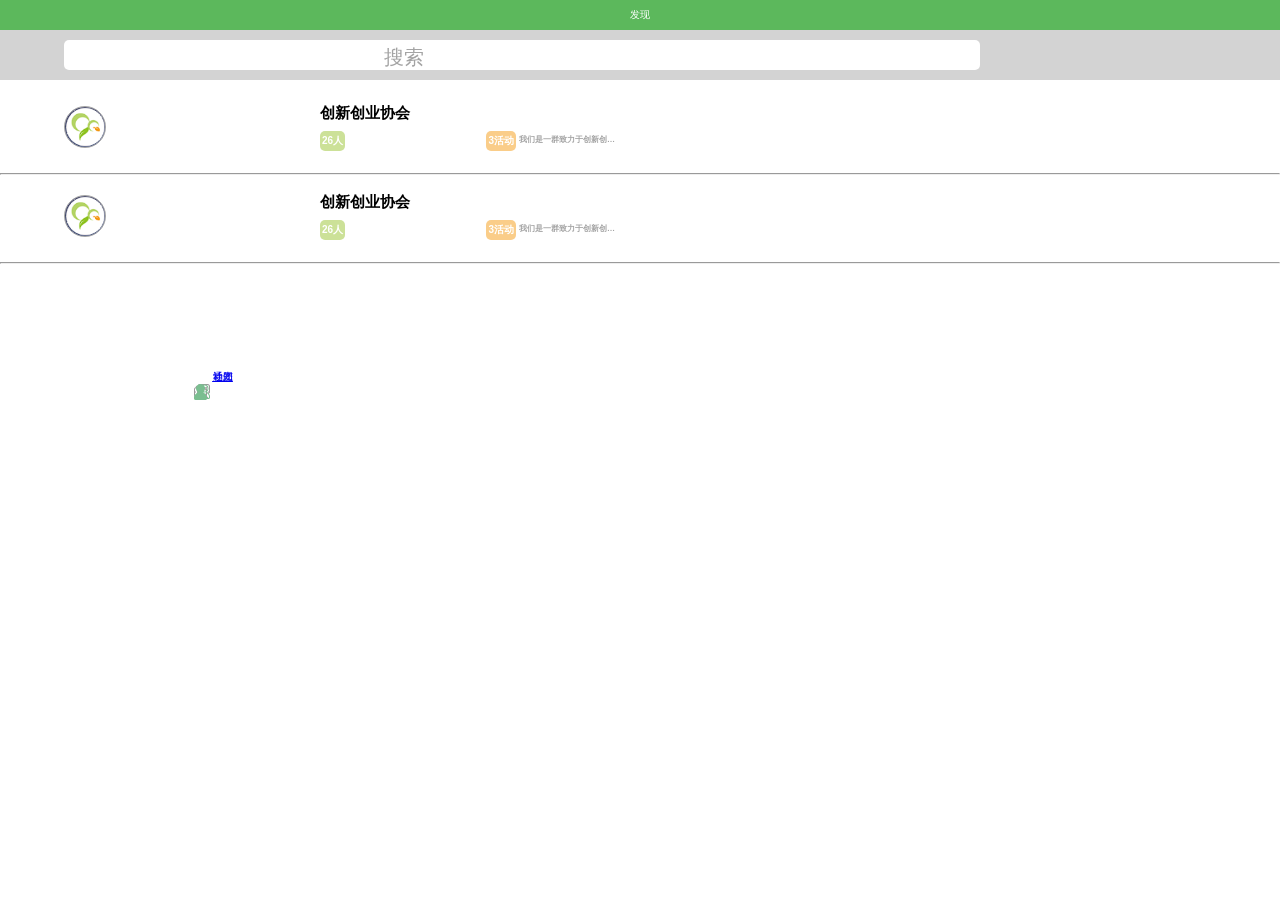
==== html/discovery.html @ af3cd267 "log" ====
<!DOCTYPE html>
<html lang="en">
<head>
	<meta charset="UTF-8">
	<meta name="viewport" content="width=device-width, user-scalable=no, initial-scale=1.0, maximum-scale=1.0, minimum-scale=1.0">
	<title>社团</title>
	<link rel="stylesheet" type="text/css" href="../css/bootstrap.css">
	<link rel="stylesheet" type="text/css" href="../css/main.css">
	<link rel="stylesheet" type="text/css" href="../css/organization.css">
</head>
<body>
	<!-- 发现和搜索框外层套一个div -->
	<div class="discoverFix">
		<!-- 顶部导航 -->
		<div class="discoverHeader">
			<span>发现</span>
		</div>
		<!-- 搜索框 -->
		<div class = "orgaDiscover" id = "orgaDiscover" style = "display:block;">
			<div class = "topSearch" id = "orgaSearch">
				<input type = "text" id = "orgaSearchInput">
				<label class = "orgaSearchLabel" id = "orgaSearchLabel">
					<span class = "glyphicon glyphicon-search"></span>
					<span>搜索</span>
				</label>
				<span class="glyphicon glyphicon-plus" id="topSearchPlus"></span>
				<span id="orgaSearchCancel" class = "orgaSearchCancel">取消</span>
			</div>
		</div>
	</div>
	<!-- 此处添加一个类名 discoverResult -->
	<div class="orgaResult discoverResult">
		<!-- 直接把已有列表显示出来,搜索时再ajax更新 -->
		<ul>
			<li>
				<div class="orgaResultContent">
					<a class = "infoHref" href="organizationInfo.html">
						<img src="../img/icon2.png" alt="" class = "orgaResultImg">
						<span class = "orgaResultName">创新创业协会</span>
						<span class = "orgaResultNum">26人</span>
						<span class = "orgaResultAct">3活动
							<span class = "orgaResultPara2">我们是一群致力于创新创业的有志青年</span>
						</span>
					</a>
				</div>
			</li>
			<hr>
			<li>
				<div class="orgaResultContent">
					<a class = "infoHref" href="organizationInfo.html">
						<img src="../img/icon2.png" alt="" class = "orgaResultImg">
						<span class = "orgaResultName">创新创业协会</span>
						<span class = "orgaResultNum">26人</span>
						<span class = "orgaResultAct">
							<span>3活动</span>
							<span class = "orgaResultPara2">我们是一群致力于创新创业的有志青年</span>
						</span>	
					</a>	
				</div>
			</li>
			<hr>	
		</ul>
	</div>
	<!-- 底部导航栏 -->
	<div class="footer navbar navbar-default navbar-fixed-bottom" id = "footer">
		<ul class = "nav navbar-nav">
			<li>
				<img src="../img/trend.png">
				<a href="trend.html">动态</a>
			</li>
			<li>
				<img src="../img/notification.png">
				<a href="history.html">通知</a>
			</li>
			<li>
				<img src="../img/organization_active.png">
				<a href="organization.html">社团</a>
			</li>
		</ul>
	</div>

    <script src = "../js/jQuery.js"></script>
    <script src = "../js/bootstrap.js"></script>
    <script src = "../js/discovery.js"></script>
</body>
</html>
---- css/main.css ----
* {
	margin: 0;
	padding: 0;
}
html{
	height: 100%;
}
body {
	font-family: "Microsoft YaHei", Arial, Helvetica, sans-serif, "宋体";
	color: #333;
	line-height: 1.6;
	background: #f3f3f3;
	position: relative;
	height: 100%;
}
h4, h5 {
	font-weight: bold;
}
@media (min-width: 768px) and (max-width: 1200px){
	.navbar-nav {
		width: 100%;
		margin: 5px auto;
	}
	.navbar-nav li a{
		padding-bottom: 10px;
	}
	.the_indent{
		text-indent: 35px;
		width: 108%;
	}
}
@media (min-width: 1200px){
	.navbar-nav {
		width: 100%;
		margin: 5px auto;
	}
	.navbar-nav li a{
		padding-bottom: 10px;
	}
	.the_indent{
		text-indent: 35px;
		width: 120%;
	}
}
.scroll_bug{
	overflow: hidden;
}
.float_right{
	float: right;
}
.h2_center {
	text-align: center;
}
.middle {
	width: 90%;
	margin: 0 auto;
}
.the_middle {
	padding-left: 10%;
}
.the_top {
	padding-top: 20px;
}
.the_top1 {
	padding-top: 10px;
}
.the_top2 {
	padding-top: 70px;
}
.the_top3 {
	margin-top: 20%;
}
.the_center {
	display: block;
	padding-left: 5%;
}
.the_center1 {
	margin-left: 6.5%;
}
.the_table {
	font-family: "Microsoft YaHei", Arial, Helvetica, sans-serif, "宋体";
	text-align: center;
	width: 80%;
	margin: 0 auto;
}
.the_span {
	vertical-align: middle;
}
.the_text {
	border: none;
}
.the_bottom {
	margin-bottom: 0px;
}
.the_button {
	display: block;
	width: 60%;
	margin: 20px auto;
}
.the_two_button {
	width: 80%;
	margin: 10px auto;
}
.the_edit_button {
	width: 45%;
	float: left;
}
.the_pm_button {
	width: 45%;
	float: right;
}
.yz_button {
	margin-left: -17px;
}
.shetuanjz {
	display: block;
	margin: 0 auto;
	width: 80%;
	overflow: hidden;
	border: 1px solid #999;
}
.shetuanjz p {
	text-indent: 2rem;
	padding: 5px 10px;
}
.the_list {
	width: 80%;
	text-align: center;
	margin: 3px auto;
}
/*成员管理*/
.cygl_table {
	width: 80%;
	margin: -20px auto 0;
}
.the_label {
	margin-right: -20px;
	margin-top: 5px;
	margin-left: 5px;
}
/*顶部导航*/
.header{
	width: 100%;
	background: #fff;
	display: block;
	position: fixed;
	height: 50px;
	z-index: 999;
	border-bottom: 1px solid #a3a3a3;
}
.header ul li{
	display: block;
	font-size: 16px;
	float: left;
	text-align: center;
	line-height: 50px; 
}
.header a{
	display: block;
	height: 50px;
	color: #a3a3a3;
	text-decoration: none;
}
#headerLeft{
	position: absolute;
	width: 80%;
}
#headerLeft2{
	position: absolute;
	width: 100%;
}
#headerRight{
	width: 20%;
	position: absolute;
	right: 0;
}
.subHeader li{
	display: block;
	text-align: center;
	width: 50%;
	margin-top: 40px;
	background: #fff;
}
.subHeader a{
	height: 30px;
	line-height: 30px;
}
.container{
	padding-top: 50px;
	position: relative;
}
.container2{
	padding-top: 100px;
}
.container3{
	padding-top: 60px;
}
.right_two_button{
	margin-top: 15px;
	float: right;
}
.right_two_button button{
	width: 100px;
	margin-right: 20px;
}
.footer{
	margin-top: 40px;
	width: 100%;
	background: #fff;
}
.footer_center{
	display: block;
	overflow: hidden;
	margin: 0 auto;
}
.footer li{
	color: #333;
	display: block;
	text-align: center;
	float: left;
	width: 33.3%;
	margin-bottom: -15px;
	margin-top: -15px;
}
/*导航小红点*/
/*.footer li:nth-child(3):after{
	position: absolute;
	top: 8px;
	left: 55%;
	content: "";
	width: 7px;
	height: 7px;
	background: #f00;
	border-radius: 50%;
}*/
.footer li img{
	margin-bottom: -20px;
}
.no_top_border{
	border-top: none;
}
.character_in_input{
	position: absolute;
	top: 130px;
	left: 25px;
	color: #777;
}
.character_in_input2{
	position: absolute;
	top: 167px;
	left: 25px;
	color: #777;
}
.the_indent{
	padding-left: 50px;
	padding-right: 20%;
}
.input_height{
	display: block;
	height: 45px;
}
.plus_in_input{
	position: absolute;
	right: 30px;
	top:126px;
}

/*ln's css*/
.applyText{
	width: 100%;
}
#confirmed{
	margin-bottom: -10px;
}
#confirmedUl{
	display: none;
	margin-top:5px;
}
.notiReport{
	display: block;
	margin-top: -20px;
	text-align: center;
	font-weight: bold;
}
.short-cut{
	display: block;
	text-align: center;
	height: 40px;
	line-height: 40px;
	color: #f3f3f3;
}
#identify p{
	padding: 0;
	text-align: center;
	width: 100%;
	position: relative;
}
#identify p span{
	padding: 0 10px;
	z-index: 1;
	position: relative;
	color: #a3a3a3;
	background-color: #f3f3f3;
}
#identify p::after{
	content: "";
	z-index: 0;
	position: absolute;
	background-color: #a3a3a3;
	height: 1px;
	left: 0;
	right: 0;
	top: 50%;
}
.ln_container{
	position: relative;
	padding-bottom: 70px;
	padding-top: 90px;
}
/**/
.left_arrow{
	color:white;
	text-decoration: none;
}
.notification_ul li{
	list-style: none;
	font-weight: bold;
}
.notification_ul{
	margin-top: -20px;
	padding-bottom: 30px;
}
.notification_ul a{
	text-decoration: none;
	color: #000;
}
.the_normal_intent{
	overflow: hidden;
	padding: 0 20px;
	font-size: 0.75rem;
}
.timestamp{
	position: absolute;
	top: 10px;
	right: 10%;
}
.no_underline_black{
	text-decoration: none;
	color: black;
}
.no_underline_black a:hover{
	text-decoration: none;
	color: black;
}
.no_underline_black a:active{
	text-decoration: none;
	color: black;
}
.no_underline_black a:visited{
	text-decoration: none;
	color: black;
}
.bg_red{
	background-color: #f2594b;
	color: white;
	border: none;
}
.confirm{
	display: block;
	width: 100%;
	text-align: center;
	overflow: hidden;
	font-weight: bold;
	background-color: white;
	height: 40px;
	line-height: 40px;
}
/*时间轴*/
/*.timeline{
	list-style: none;
	background: url("../img/2.png") repeat-y scroll 5% 0;
}
.to_position{
	position: relative;
} 
.time{
	position: absolute;
	left: -2.5rem;
}
.number{
	position: absolute;
	background: url("../img/timeline_spot2.png") no-repeat scroll 0 0 transparent;
	width: 20px;
	height: 20px;
	left: 5%;
	margin-left: -5px;
}
.content{
	margin-left: 15%;
	width: 80%;
}
.panel_time{
	position: absolute;
	right: 20px;
}
.panel-body p{
	word-wrap:break-word;
}
.info_panel{
	margin: 30% auto 20px;
	width: 90%;
}*/
/*上传图片*/
#upload_image{
	opacity: 0;
	position: absolute;
	z-index: 10;
	top: 325px;
	left: -160px;
}
#add_img{
	color: #777;
	display: block;
	position: absolute;
	top: 325px;
	left:23px;
}
/*请假回复*/
.leaveButton{
	display: block;
	background: #f2594b;
	border: 0;
	border-radius: 5px;
	width: 80%;
	height: 30px;
	margin: 20px auto 0;
	color: #fff;
}
/*确认遮罩层*/
.mask_transparent {
	position: fixed;
	z-index: 9997;
	width: 100%;
	height: 100%;
	top: 0;
	left: 0;
	background: #000;
	opacity: 0.5;
}
#toast{
	display: none;
}
.the_toast {
	position: fixed;
	z-index: 9999;
	top: 180px;
	/*水平居中*/
	width: 7.6em;
	min-height: 7.6em;
	left: 50%;
	margin-left: -3.8em;
	background: rgba(40, 40, 40, 0.75);
	text-align: center;
	border-radius: 5px;
	color: #FFFFFF;
}
.icon_toast {
	display: block;
	margin: 22px 0 0;
}
/*伪元素添加对号 */
.icon_toast::before {
	/*对号字符*/
	content: '\2714';
	color: #FFFFFF;
	font-size: 55px;
}
.toast_content {
	margin: 0 0 15px;
	font-size: 15px;
}
/*发送通知新增部分*/
.SAHclub{
	width: 100%;
	height: 70px;
}
.SAHclubButton{
	display: block;
	margin: 5px;
}
.SAHposition{
	display: block;
	margin: 0 0 10px 10px;
}
.resetButton{
	float: left;
}
/*上传插件*/
.webuploader-container {
	position: relative;
}
.webuploader-element-invisible {
	position: absolute !important;
    clip: rect(1px,1px,1px,1px);
}
.webuploader-pick-disable {
	opacity: 0.6;
	pointer-events:none;
}
---- css/organization.css ----
*{
	margin: 0;
	padding: 0;
}
html{
	font-size: 10px;
}
body{
	font-family: "Microsoft YaHei", Arial, Helvetica, sans-serif, "宋体";
	background: #fff;
}

/*总体定位*/
.orgaContainer{
	position: relative;
	/*防止底部导航遮盖*/
	padding-bottom: 100px;
	/*display: none;*/
}
.nomove{
	position: fixed;
    z-index: 999;
    width: 100%;
    height: 170px;
}
/*顶部导航*/
.orgaHeader{
	position: absolute;
	z-index: 999;
	width: 100%;
	height: 40px;
}
.orgaHeaderTitle{
	position: absolute;
	z-index: 99;
	width: 100%;
	height: 40px;
	background: rgba(0,0,0,.27);
}
.pDataHeaderIcon{
	position: absolute;
	top: 8px;
	left: 5%;
	color: #fff;
}
.orgaHeaderSilce{
	float: right;
	margin-top: 3px;
	margin-right: 15%;
	font-size: 2rem;
	color: #fff;
}
.orgaHeaderSearch{
	position: absolute;
	right: 5%;
	top: 10px;
	font-size: 2rem;
	color: #fff;
}
.orgaTopPic img{
	width: 100%;
	height: 190px;
}
.orgaName{
	position: absolute;
	z-index: 999;
	top: 190px;
	width: 100%;
	height: 40px;
	background: #fff;
	box-shadow: 1px 1px 1px rgba(0, 0, 0, .5);
}
.orgaNameTitle{
	margin-left: 5%;
	height: 40px;
	line-height: 40px;
	font-size: 2rem;
}
.orgaName label{
	margin-left: 10px;
	font-size: 1.4rem;
	color: #5cb85c;
}
.orgaNameArrow{
	float: right;
	margin: 10px 5% 0 0;
	font-size: 1.8rem;
	color: #999;
}
.midHr{
	display: none;
	position: absolute;
	z-index: 10000;
	top: 230px;
	width: 90%;
}
.orgaNameMask{
	display: none;
	position: absolute;
	z-index: 1029;
	top: 230px;
	width: 100%;
	height: 1000px;
	background: rgba(0, 0, 0, .5);
}
.orgaSwitch{
	display: none;
}
.orgaSwitch ul{
	position: absolute;
	z-index: 9999;
	top: 230px;
	width: 100%;
	max-height: 160px;
	overflow: auto;
	background: #fff;
	border-bottom: 1px solid #eee;
}
.orgaSwitch li{
	margin: 5px 0;
	padding: 0 5%;
	height: 30px;
	line-height: 30px;
	list-style: none;
}
.orgaSwitch li a{
	text-decoration: none;
	color: #000;
}
.orgaNav{
	position: relative;
	z-index: 888;
	padding-top: 230px;
	background: #eee;
}
.orgaNav:after{
	display: block;
	content: ".";
	visibility: hidden;
	height: 0;
	clear: both;
}
.orgaNav li{
	float: left;
	width: 33%;
	height: 30px;
	line-height: 30px;
	text-align: center;
	list-style: none;
}
.orgaNav li label{
	color: #999;
	font-weight: normal;
}
.orgaNav img{
	width: 15px;
	height: 15px;
}
/*页面内容*/
.orgaContent_label{
	margin-top: 5px;
	margin-left: 20px;
	color: #a3a3a3;
}
.orgaNext{
	margin-top: -10px;
	height: 30px;
	line-height: 30px;
	text-align: center;
	color: #999;
	background: #eee;
	box-shadow: 1px 1px 1px rgba(0, 0, 0, .4) inset;
}
/*分割线*/
hr{
	margin: 0 5%;
}
/*段落排版*/
.orgaContent p{
	width: 80%;
	font-size: 1.4rem;
	margin-top: -30px;
	margin-left: 20%;
	padding: 0 20px;
	work-break:break-all;
	word-warp:break-word;	
}
.orgaMain{
	margin-top: 10px;
}
.orgaMain2{
	margin-top: 10px;
}
/*管理部分*/
.orgaManage{
	width: 90%;
	margin: 10px auto;
}
.orgaManage li{
	display: block;
	list-style: none;
	font-size: 1.4rem;
	margin: 10px 20px;
}
.orgaManage a{
	text-decoration: none;
	color: #6F6F6F;
}
.orgaManage_name{
	margin-left: 20px;
	margin-right: 50%;
}
.orgaPrev{
	width: 100%;
	height: 30px;
	line-height: 30px;
	text-align: center;
	color: #999;
	background: #eee;
	box-shadow: 1px 1px 1px rgba(0, 0, 0, .4) inset;
}
/*发现部分*/
.orgaDiscover{
	margin-top: 0;
	display: none;
}
.orgaDiscover2{
	margin-top: -.5rem;
	display: none;
}
.topSearch{
	width: 100%;
	height: 5rem;
	background: #d3d3d3;
	position: relative;
}
.topSearch input{
	position: absolute;
	width: 70%;
	height: 3rem;
	line-height: 3rem;
	font-size: 2rem;
	bottom: 1rem;
	left: 5%;
	border-radius:5px;
	border: 0;
	padding: 0 1rem 0 1rem;
}
.orgaSearchLabel{
	position: absolute;
	color: #a3a3a3;
	font-size: 2rem;
	left: 30%;
	top: 1.1rem;
}
#topSearchPlus{
	float: right;
	margin: 10px 5% 0;
	font-size: 3rem;
	color: #999;
}
/*获取焦点时搜索框*/
.topSearchFocus{
	width: 100%;
	height: 5rem;
	background: #d3d3d3;
	position: relative;
}
.topSearchFocus input{
	position: absolute;
	width: 70%;
	height: 3rem;
	line-height: 3rem;
	font-size: 2rem;
	bottom: 1rem;
	left: 5%;
	border-radius:5px;
	border: 0;
	padding: 0 1rem 0 1rem;
}
.orgaSearchLabelFocus{
	position: absolute;
	color: #a3a3a3;
	font-size: 2rem;
	left: 8%;
	top: 1.1rem;
}
/*取消*/
.orgaSearchCancel{
	display: none;
	position: absolute;
	font-size: 2rem;
	color: #fff;
	left: 82%;
	top: 1.1rem;
	cursor: pointer;
}
/*搜索按钮*/
/*.orgaSearchButton{
	position: absolute;
	margin-top: 6rem;
	margin-left: 10%;
	border: 1px solid #5CB85C;
	border-radius:5px;
	background: #fff;
	width: 80%;
	height: 4rem;
}*/
/*发现背景图*/
.orgaSearchBg{
	width: 100%;
	margin-top: 6rem;
}
/*搜索结果*/
.orgaResult{
	padding-bottom: 50px;
}
.orgaResult li{
	list-style: none;
	position: relative;
}
.orgaResult hr{
	margin: 10px auto 10px;
}
/*搜索结果概述*/
.orgaResultHead{
	font-size: 1.2rem;
	color: #a3a3a3;
	margin: 10px 5% 0;
}
/*社团头像*/
.orgaResultImg{
	width: 40px;
	height: 40px;
	border-radius: 40px;
	border: 1px solid #a3a3a3;
	margin: 10px 5%;
}
/*社团名称*/
.orgaResultName{
	font-size: 1.5rem;
	font-weight: bold;
	color: #000;
	position: absolute;
	left: 25%;
	top: 5px;
}
/*社团人数*/
.orgaResultNum{
	font-size: 1rem;
	font-weight: bold;
	background: #CCE198;
	border: none;
	border-radius: 5px;
	color: #fff;
	padding: 2px;
	position: absolute;
	left: 25%;
	top: 35px;
}
/*社团活动数*/
.orgaResultAct{
	font-size: 1rem;
	font-weight: bold;
	background: #FACD89;
	border: none;
	border-radius: 5px;
	color: #fff;
	padding: 2px;
	position: absolute;
	left: 38%;
	top: 35px;
}
/*已加入*/
.orgaResultJoined{
	font-size: 1rem;
	font-weight: bold;
	background: #E6737C;
	border: none;
	border-radius: 5px;
	color: #fff;
	padding: 2px;
	position: absolute;
	left: 52%;
	top: 35px;
}
/*社团介绍*/
/*社团介绍已加入*/
.orgaResultPara1{
	font-size: 0.8rem;
	font-weight: bold;
	border: none;
	color: #a3a3a3;
	position: absolute;
	top: 3px;
	right: -260%;
	width: 250%;
	/*多余部分省略号*/
	overflow: hidden;
	white-space: nowrap;
	text-overflow: ellipsis;
}
.orgaResultPara2{
	font-size: 0.8rem;
	font-weight: bold;
	border: none;
	color: #a3a3a3;
	position: absolute;
	top: 3px;
	right: -360%;
	width: 350%;
	/*多余部分省略号*/
	overflow: hidden;
	white-space: nowrap;
	text-overflow: ellipsis;
}
/*discovery*/
.discoverFix{
	position: fixed;
	z-index: 9999;
	top: 0;
	left: 0;
	width: 100%;
}
/*顶部导航*/
.discoverHeader{
	position: relative;
	z-index: 999;
	width: 100%;
	height: 3rem;
	background: #5CB85C;
	text-align: center;
	color: #fff;
	line-height: 3rem;
}
/*内容*/
.discoverResult{
	padding: 96px 0 70px 0;
}
/*invited*/
.orgaYes,.orgaNo{
	float: left;
	width: 50%;
	height: 40px;
	border: none;
	line-height: 40px;
	color: #fff;
	box-shadow: 1px 1px 1px rgba(0, 0, 0, .3);
}
.orgaYes{
	background: #5cb85c;
}
.orgaNo{
	background: #f44a4a;
}
/*小红点*/
.orgaManage_redPot{
	position: absolute;
	top: 143px;
	right: 10%;
	display: block;
	width: 15px;
	height: 15px;
	text-align: center;
	border-radius: 50%;
	font-size: 1rem;
	line-height: 15px;
	background: #f00;
	color: #fff;
}
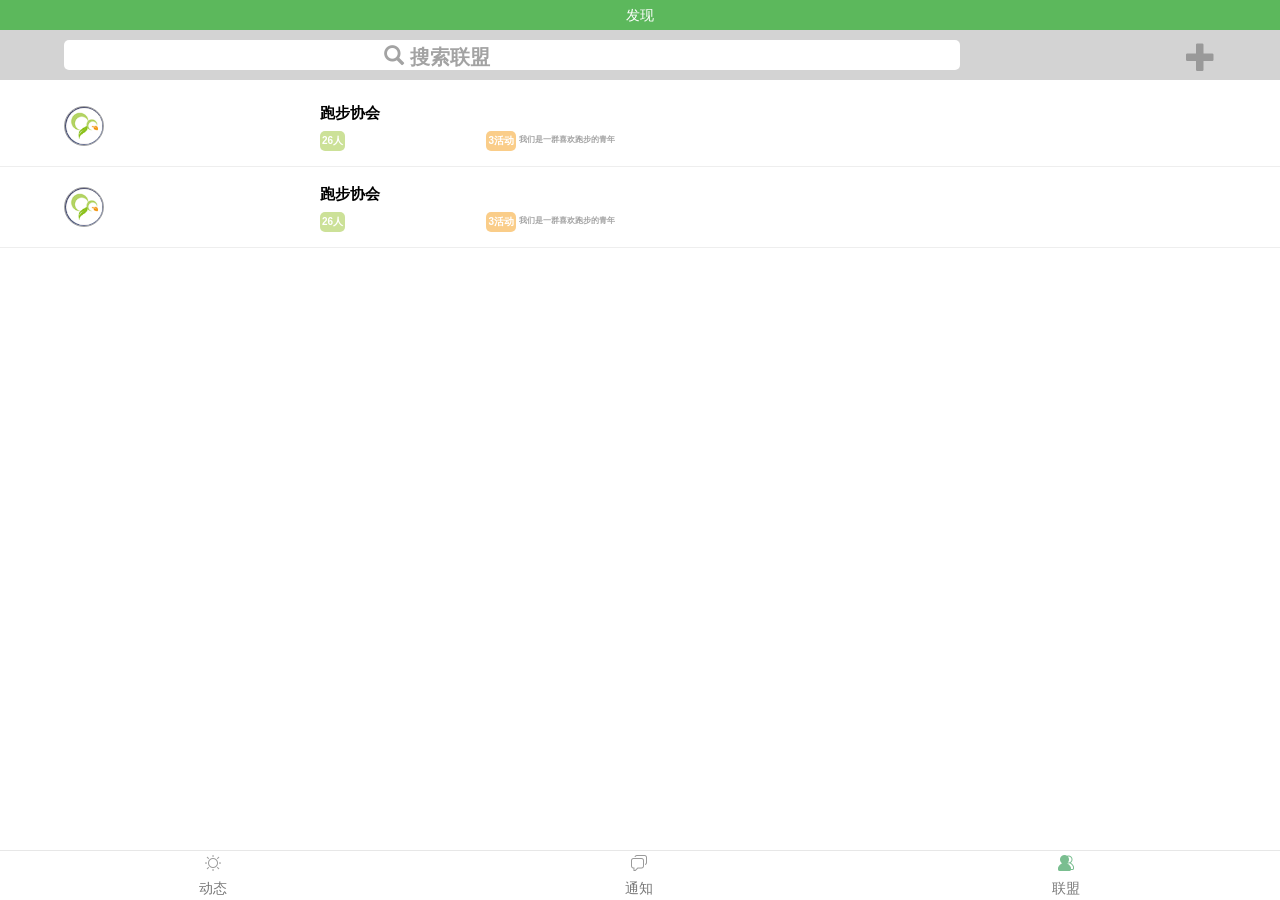
==== commit f23883d2: "log" ====
--- a/html/discovery.html
+++ b/html/discovery.html
@@ -3,10 +3,10 @@
 <head>
 	<meta charset="UTF-8">
 	<meta name="viewport" content="width=device-width, user-scalable=no, initial-scale=1.0, maximum-scale=1.0, minimum-scale=1.0">
-	<title>社团</title>
-	<link rel="stylesheet" type="text/css" href="../css/bootstrap.css">
-	<link rel="stylesheet" type="text/css" href="../css/main.css">
-	<link rel="stylesheet" type="text/css" href="../css/organization.css">
+	<title>跑步</title>
+	<link rel="stylesheet" type="text/css" href="../css/bootstrap.min.css">
+	<link rel="stylesheet" type="text/css" href="../css/common.css">
+	<link rel="stylesheet" type="text/css" href="../css/discovery.css">
 </head>
 <body>
 	<!-- 发现和搜索框外层套一个div -->
@@ -21,7 +21,7 @@
 				<input type = "text" id = "orgaSearchInput">
 				<label class = "orgaSearchLabel" id = "orgaSearchLabel">
 					<span class = "glyphicon glyphicon-search"></span>
-					<span>搜索</span>
+					<span>搜索联盟</span>
 				</label>
 				<span class="glyphicon glyphicon-plus" id="topSearchPlus"></span>
 				<span id="orgaSearchCancel" class = "orgaSearchCancel">取消</span>
@@ -36,10 +36,10 @@
 				<div class="orgaResultContent">
 					<a class = "infoHref" href="organizationInfo.html">
 						<img src="../img/icon2.png" alt="" class = "orgaResultImg">
-						<span class = "orgaResultName">创新创业协会</span>
+						<span class = "orgaResultName">跑步协会</span>
 						<span class = "orgaResultNum">26人</span>
 						<span class = "orgaResultAct">3活动
-							<span class = "orgaResultPara2">我们是一群致力于创新创业的有志青年</span>
+							<span class = "orgaResultPara2">我们是一群喜欢跑步的青年</span>
 						</span>
 					</a>
 				</div>
@@ -49,11 +49,11 @@
 				<div class="orgaResultContent">
 					<a class = "infoHref" href="organizationInfo.html">
 						<img src="../img/icon2.png" alt="" class = "orgaResultImg">
-						<span class = "orgaResultName">创新创业协会</span>
+						<span class = "orgaResultName">跑步协会</span>
 						<span class = "orgaResultNum">26人</span>
 						<span class = "orgaResultAct">
 							<span>3活动</span>
-							<span class = "orgaResultPara2">我们是一群致力于创新创业的有志青年</span>
+							<span class = "orgaResultPara2">我们是一群喜欢跑步的青年</span>
 						</span>	
 					</a>	
 				</div>
@@ -74,13 +74,13 @@
 			</li>
 			<li>
 				<img src="../img/organization_active.png">
-				<a href="organization.html">社团</a>
+				<a href="organization.html">联盟</a>
 			</li>
 		</ul>
 	</div>
 
-    <script src = "../js/jQuery.js"></script>
-    <script src = "../js/bootstrap.js"></script>
+    <script src = "../js/jquery-1.9.1.js"></script>
+    <script src = "../js/bootstrap.min.js"></script>
     <script src = "../js/discovery.js"></script>
 </body>
 </html>
--- a/css/common.css
+++ b/css/common.css
@@ -0,0 +1,475 @@
+* {
+	margin: 0;
+	padding: 0;
+}
+html{
+	height: 100%;
+}
+body {
+	font-family: "Microsoft YaHei", Arial, Helvetica, sans-serif, "宋体";
+	color: #333;
+	line-height: 1.6;
+	position: relative;
+	height: 100%;
+}
+h4, h5 {
+	font-weight: bold;
+}
+@media (min-width: 768px) and (max-width: 1200px){
+	.navbar-nav {
+		width: 100%;
+		margin: 5px auto;
+	}
+	.navbar-nav li a{
+		padding-bottom: 10px;
+	}
+	.the_indent{
+		text-indent: 35px;
+		width: 108%;
+	}
+}
+@media (min-width: 1200px){
+	.navbar-nav {
+		width: 100%;
+		margin: 5px auto;
+	}
+	.navbar-nav li a{
+		padding-bottom: 10px;
+	}
+	.the_indent{
+		text-indent: 35px;
+		width: 120%;
+	}
+}
+.scroll_bug{
+	overflow: hidden;
+}
+.float_right{
+	float: right;
+}
+.h2_center {
+	text-align: center;
+}
+.middle {
+	width: 90%;
+	margin: 0 auto;
+}
+.the_middle {
+	padding-left: 10%;
+}
+.the_top {
+	padding-top: 20px;
+}
+.the_top1 {
+	padding-top: 10px;
+}
+.the_top2 {
+	padding-top: 70px;
+}
+.the_top3 {
+	margin-top: 20%;
+}
+.the_center {
+	display: block;
+	padding-left: 5%;
+}
+.the_center1 {
+	margin-left: 6.5%;
+}
+.the_table {
+	font-family: "Microsoft YaHei", Arial, Helvetica, sans-serif, "宋体";
+	text-align: center;
+	width: 80%;
+	margin: 0 auto;
+}
+.the_span {
+	vertical-align: middle;
+}
+.the_text {
+	border: none;
+}
+.the_bottom {
+	margin-bottom: 0px;
+}
+.the_button {
+	display: block;
+	width: 60%;
+	margin: 20px auto;
+}
+.the_two_button {
+	width: 80%;
+	margin: 10px auto;
+}
+.the_edit_button {
+	width: 45%;
+	float: left;
+}
+.the_pm_button {
+	width: 45%;
+	float: right;
+}
+.yz_button {
+	margin-left: -17px;
+}
+.shetuanjz {
+	display: block;
+	margin: 0 auto;
+	width: 80%;
+	overflow: hidden;
+	border: 1px solid #999;
+}
+.shetuanjz p {
+	text-indent: 2rem;
+	padding: 5px 10px;
+}
+.the_list {
+	width: 80%;
+	text-align: center;
+	margin: 3px auto;
+}
+/*成员管理*/
+.cygl_table {
+	width: 80%;
+	margin: -20px auto 0;
+}
+.the_label {
+	margin-right: -20px;
+	margin-top: 5px;
+	margin-left: 5px;
+}
+/*顶部导航*/
+.header{
+	width: 100%;
+	background: #fff;
+	display: block;
+	position: fixed;
+	height: 50px;
+	z-index: 999;
+	border-bottom: 1px solid #a3a3a3;
+}
+.header ul li{
+	display: block;
+	font-size: 16px;
+	float: left;
+	text-align: center;
+	line-height: 50px; 
+}
+.header a{
+	display: block;
+	height: 50px;
+	color: #a3a3a3;
+	text-decoration: none;
+}
+#headerLeft{
+	position: absolute;
+	width: 80%;
+}
+#headerLeft2{
+	position: absolute;
+	width: 100%;
+}
+#headerRight{
+	width: 20%;
+	position: absolute;
+	right: 0;
+}
+.subHeader li{
+	display: block;
+	text-align: center;
+	width: 50%;
+	margin-top: 40px;
+	background: #fff;
+}
+.subHeader a{
+	height: 30px;
+	line-height: 30px;
+}
+.container{
+	padding-top: 50px;
+	position: relative;
+}
+.container2{
+	padding-top: 100px;
+}
+.container3{
+	padding-top: 60px;
+}
+.right_two_button{
+	margin-top: 15px;
+	float: right;
+}
+.right_two_button button{
+	width: 100px;
+	margin-right: 20px;
+}
+.footer{
+	margin-top: 40px;
+	width: 100%;
+	background: #fff;
+}
+.footer_center{
+	display: block;
+	overflow: hidden;
+	margin: 0 auto;
+}
+.footer li{
+	color: #333;
+	display: block;
+	text-align: center;
+	float: left;
+	width: 33.3%;
+	margin-bottom: -15px;
+	margin-top: -15px;
+}
+/*导航小红点*/
+/*.footer li:nth-child(3):after{
+	position: absolute;
+	top: 8px;
+	left: 55%;
+	content: "";
+	width: 7px;
+	height: 7px;
+	background: #f00;
+	border-radius: 50%;
+}*/
+.footer li img{
+	margin-bottom: -20px;
+}
+.no_top_border{
+	border-top: none;
+}
+.character_in_input{
+	position: absolute;
+	top: 130px;
+	left: 25px;
+	color: #777;
+}
+.character_in_input2{
+	position: absolute;
+	top: 167px;
+	left: 25px;
+	color: #777;
+}
+.the_indent{
+	padding-left: 50px;
+	padding-right: 20%;
+}
+.input_height{
+	display: block;
+	height: 45px;
+}
+.plus_in_input{
+	position: absolute;
+	right: 30px;
+	top:126px;
+}
+
+/*ln's css*/
+.applyText{
+	width: 100%;
+}
+#confirmed{
+	margin-bottom: -10px;
+}
+#confirmedUl{
+	display: none;
+	margin-top:5px;
+}
+.notiReport{
+	display: block;
+	margin-top: -20px;
+	text-align: center;
+	font-weight: bold;
+}
+.short-cut{
+	display: block;
+	text-align: center;
+	height: 40px;
+	line-height: 40px;
+	color: #f3f3f3;
+}
+#identify p{
+	padding: 0;
+	text-align: center;
+	width: 100%;
+	position: relative;
+}
+#identify p span{
+	padding: 0 10px;
+	z-index: 1;
+	position: relative;
+	color: #a3a3a3;
+	background-color: #f3f3f3;
+}
+#identify p::after{
+	content: "";
+	z-index: 0;
+	position: absolute;
+	background-color: #a3a3a3;
+	height: 1px;
+	left: 0;
+	right: 0;
+	top: 50%;
+}
+.ln_container{
+	position: relative;
+	padding-bottom: 70px;
+	padding-top: 90px;
+}
+/**/
+.left_arrow{
+	color:white;
+	text-decoration: none;
+}
+.notification_ul li{
+	list-style: none;
+	font-weight: bold;
+}
+.notification_ul{
+	margin-top: -20px;
+	padding-bottom: 30px;
+}
+.notification_ul a{
+	text-decoration: none;
+	color: #000;
+}
+.the_normal_intent{
+	overflow: hidden;
+	padding: 0 20px;
+	font-size: 0.75rem;
+}
+.timestamp{
+	position: absolute;
+	top: 10px;
+	right: 10%;
+}
+.no_underline_black{
+	text-decoration: none;
+	color: black;
+}
+.no_underline_black a:hover{
+	text-decoration: none;
+	color: black;
+}
+.no_underline_black a:active{
+	text-decoration: none;
+	color: black;
+}
+.no_underline_black a:visited{
+	text-decoration: none;
+	color: black;
+}
+.bg_red{
+	background-color: #f2594b;
+	color: white;
+	border: none;
+}
+.confirm{
+	display: block;
+	width: 100%;
+	text-align: center;
+	overflow: hidden;
+	font-weight: bold;
+	background-color: white;
+	height: 40px;
+	line-height: 40px;
+}
+
+/*上传图片*/
+#upload_image{
+	opacity: 0;
+	position: absolute;
+	z-index: 10;
+	top: 325px;
+	left: -160px;
+}
+#add_img{
+	color: #777;
+	display: block;
+	position: absolute;
+	top: 325px;
+	left:23px;
+}
+/*请假回复*/
+.leaveButton{
+	display: block;
+	background: #f2594b;
+	border: 0;
+	border-radius: 5px;
+	width: 80%;
+	height: 30px;
+	margin: 20px auto 0;
+	color: #fff;
+}
+/*确认遮罩层*/
+.mask_transparent {
+	position: fixed;
+	z-index: 9997;
+	width: 100%;
+	height: 100%;
+	top: 0;
+	left: 0;
+	background: #000;
+	opacity: 0.5;
+}
+#toast{
+	display: none;
+}
+.the_toast {
+	position: fixed;
+	z-index: 9999;
+	top: 180px;
+	/*水平居中*/
+	width: 7.6em;
+	min-height: 7.6em;
+	left: 50%;
+	margin-left: -3.8em;
+	background: rgba(40, 40, 40, 0.75);
+	text-align: center;
+	border-radius: 5px;
+	color: #FFFFFF;
+}
+.icon_toast {
+	display: block;
+	margin: 22px 0 0;
+}
+/*伪元素添加对号 */
+.icon_toast::before {
+	/*对号字符*/
+	content: '\2714';
+	color: #FFFFFF;
+	font-size: 55px;
+}
+.toast_content {
+	margin: 0 0 15px;
+	font-size: 15px;
+}
+/*发送通知新增部分*/
+.SAHclub{
+	width: 100%;
+	height: 70px;
+}
+.SAHclubButton{
+	display: block;
+	margin: 5px;
+}
+.SAHposition{
+	display: block;
+	margin: 0 0 10px 10px;
+}
+.resetButton{
+	float: left;
+}
+/*上传插件*/
+.webuploader-container {
+	position: relative;
+}
+.webuploader-element-invisible {
+	position: absolute !important;
+    clip: rect(1px,1px,1px,1px);
+}
+.webuploader-pick-disable {
+	opacity: 0.6;
+	pointer-events:none;
+}
+
--- a/css/discovery.css
+++ b/css/discovery.css
@@ -0,0 +1,272 @@
+/*discovery*/
+.discoverFix{
+	position: fixed;
+	z-index: 9999;
+	top: 0;
+	left: 0;
+	width: 100%;
+}
+/*顶部导航*/
+.discoverHeader{
+	position: relative;
+	z-index: 999;
+	width: 100%;
+	height: 3rem;
+	background: #5CB85C;
+	text-align: center;
+	color: #fff;
+	line-height: 3rem;
+}
+/*内容*/
+.discoverResult{
+	padding: 96px 0 70px 0;
+}
+
+.orgaDiscover{
+	margin-top: 0;
+	display: none;
+}
+.orgaDiscover2{
+	margin-top: -.5rem;
+	display: none;
+}
+.topSearch{
+	width: 100%;
+	height: 5rem;
+	background: #d3d3d3;
+	position: relative;
+}
+.topSearch input{
+	position: absolute;
+	width: 70%;
+	height: 3rem;
+	line-height: 3rem;
+	font-size: 2rem;
+	bottom: 1rem;
+	left: 5%;
+	border-radius:5px;
+	border: 0;
+	padding: 0 1rem 0 1rem;
+}
+.orgaSearchLabel{
+	position: absolute;
+	color: #a3a3a3;
+	font-size: 2rem;
+	left: 30%;
+	top: 1.1rem;
+}
+#topSearchPlus{
+	float: right;
+	margin: 10px 5% 0;
+	font-size: 3rem;
+	color: #999;
+}
+.orgaSearchCancel{
+	display: none;
+	position: absolute;
+	font-size: 2rem;
+	color: #fff;
+	left: 82%;
+	top: 1.1rem;
+	cursor: pointer;
+}
+/*获取焦点时搜索框*/
+.topSearchFocus{
+	width: 100%;
+	height: 5rem;
+	background: #d3d3d3;
+	position: relative;
+}
+.topSearchFocus input{
+	position: absolute;
+	width: 70%;
+	height: 3rem;
+	line-height: 3rem;
+	font-size: 2rem;
+	bottom: 1rem;
+	left: 5%;
+	border-radius:5px;
+	border: 0;
+	padding: 0 1rem 0 1rem;
+}
+.orgaSearchLabelFocus{
+	position: absolute;
+	color: #a3a3a3;
+	font-size: 2rem;
+	left: 8%;
+	top: 1.1rem;
+}
+/*取消*/
+.orgaSearchCancel{
+	display: none;
+	position: absolute;
+	font-size: 2rem;
+	color: #fff;
+	left: 82%;
+	top: 1.1rem;
+	cursor: pointer;
+}
+
+/*发现背景图*/
+.orgaSearchBg{
+	width: 100%;
+	margin-top: 6rem;
+}
+/*搜索结果*/
+.orgaResult{
+	padding-bottom: 50px;
+}
+.orgaResult li{
+	list-style: none;
+	position: relative;
+}
+.orgaResult hr{
+	margin: 10px auto 10px;
+}
+/*搜索结果概述*/
+.orgaResultHead{
+	font-size: 1.2rem;
+	color: #a3a3a3;
+	margin: 10px 5% 0;
+}
+/*社团头像*/
+.orgaResultImg{
+	width: 40px;
+	height: 40px;
+	border-radius: 40px;
+	border: 1px solid #a3a3a3;
+	margin: 10px 5%;
+}
+/*社团名称*/
+.orgaResultName{
+	font-size: 1.5rem;
+	font-weight: bold;
+	color: #000;
+	position: absolute;
+	left: 25%;
+	top: 5px;
+}
+/*社团人数*/
+.orgaResultNum{
+	font-size: 1rem;
+	font-weight: bold;
+	background: #CCE198;
+	border: none;
+	border-radius: 5px;
+	color: #fff;
+	padding: 2px;
+	position: absolute;
+	left: 25%;
+	top: 35px;
+}
+/*社团活动数*/
+.orgaResultAct{
+	font-size: 1rem;
+	font-weight: bold;
+	background: #FACD89;
+	border: none;
+	border-radius: 5px;
+	color: #fff;
+	padding: 2px;
+	position: absolute;
+	left: 38%;
+	top: 35px;
+}
+/*已加入*/
+.orgaResultJoined{
+	font-size: 1rem;
+	font-weight: bold;
+	background: #E6737C;
+	border: none;
+	border-radius: 5px;
+	color: #fff;
+	padding: 2px;
+	position: absolute;
+	left: 52%;
+	top: 35px;
+}
+/*社团介绍*/
+/*社团介绍已加入*/
+.orgaResultPara1{
+	font-size: 0.8rem;
+	font-weight: bold;
+	border: none;
+	color: #a3a3a3;
+	position: absolute;
+	top: 3px;
+	right: -260%;
+	width: 250%;
+	/*多余部分省略号*/
+	overflow: hidden;
+	white-space: nowrap;
+	text-overflow: ellipsis;
+}
+.orgaResultPara2{
+	font-size: 0.8rem;
+	font-weight: bold;
+	border: none;
+	color: #a3a3a3;
+	position: absolute;
+	top: 3px;
+	right: -360%;
+	width: 350%;
+	/*多余部分省略号*/
+	overflow: hidden;
+	white-space: nowrap;
+	text-overflow: ellipsis;
+}
+/*discovery*/
+.discoverFix{
+	position: fixed;
+	z-index: 9999;
+	top: 0;
+	left: 0;
+	width: 100%;
+}
+/*顶部导航*/
+.discoverHeader{
+	position: relative;
+	z-index: 999;
+	width: 100%;
+	height: 3rem;
+	background: #5CB85C;
+	text-align: center;
+	color: #fff;
+	line-height: 3rem;
+}
+/*内容*/
+.discoverResult{
+	padding: 96px 0 70px 0;
+}
+/*invited*/
+.orgaYes,.orgaNo{
+	float: left;
+	width: 50%;
+	height: 40px;
+	border: none;
+	line-height: 40px;
+	color: #fff;
+	box-shadow: 1px 1px 1px rgba(0, 0, 0, .3);
+}
+.orgaYes{
+	background: #5cb85c;
+}
+.orgaNo{
+	background: #f44a4a;
+}
+/*小红点*/
+.orgaManage_redPot{
+	position: absolute;
+	top: 143px;
+	right: 10%;
+	display: block;
+	width: 15px;
+	height: 15px;
+	text-align: center;
+	border-radius: 50%;
+	font-size: 1rem;
+	line-height: 15px;
+	background: #f00;
+	color: #fff;
+}
+
